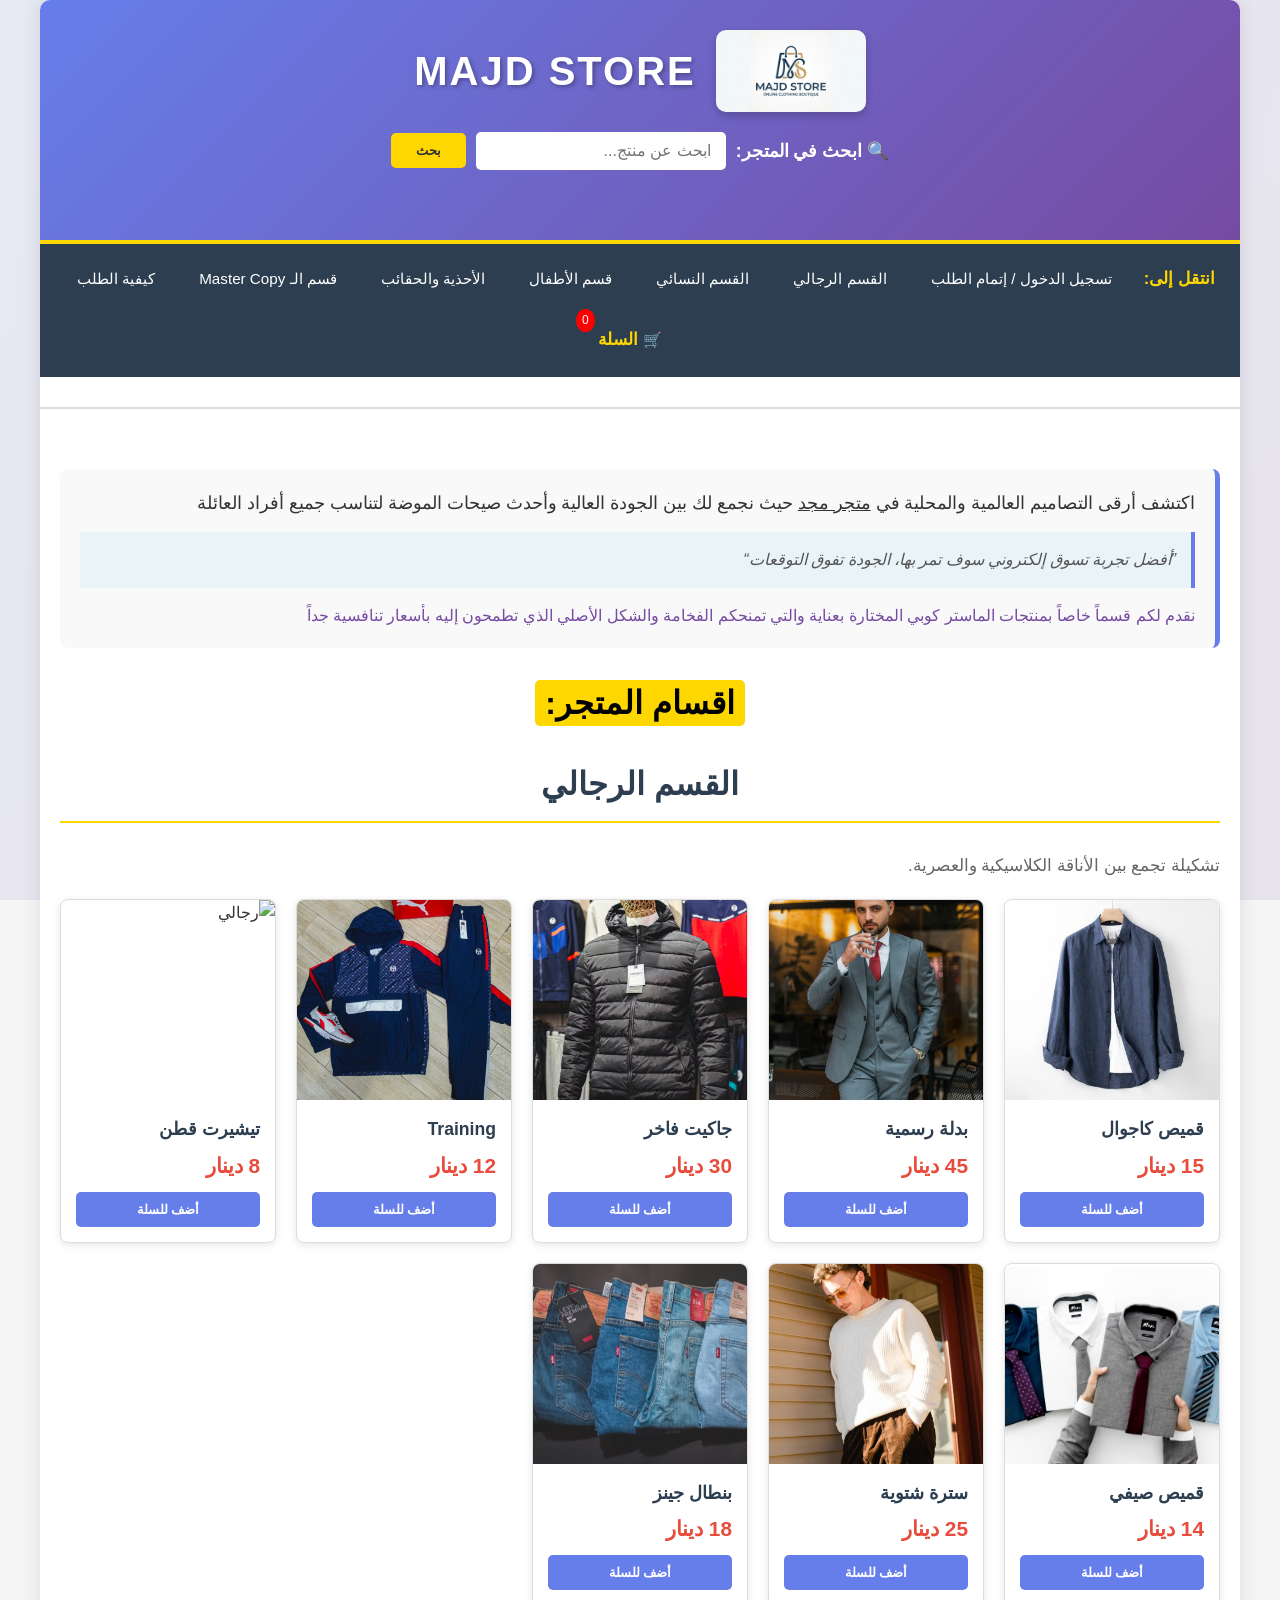
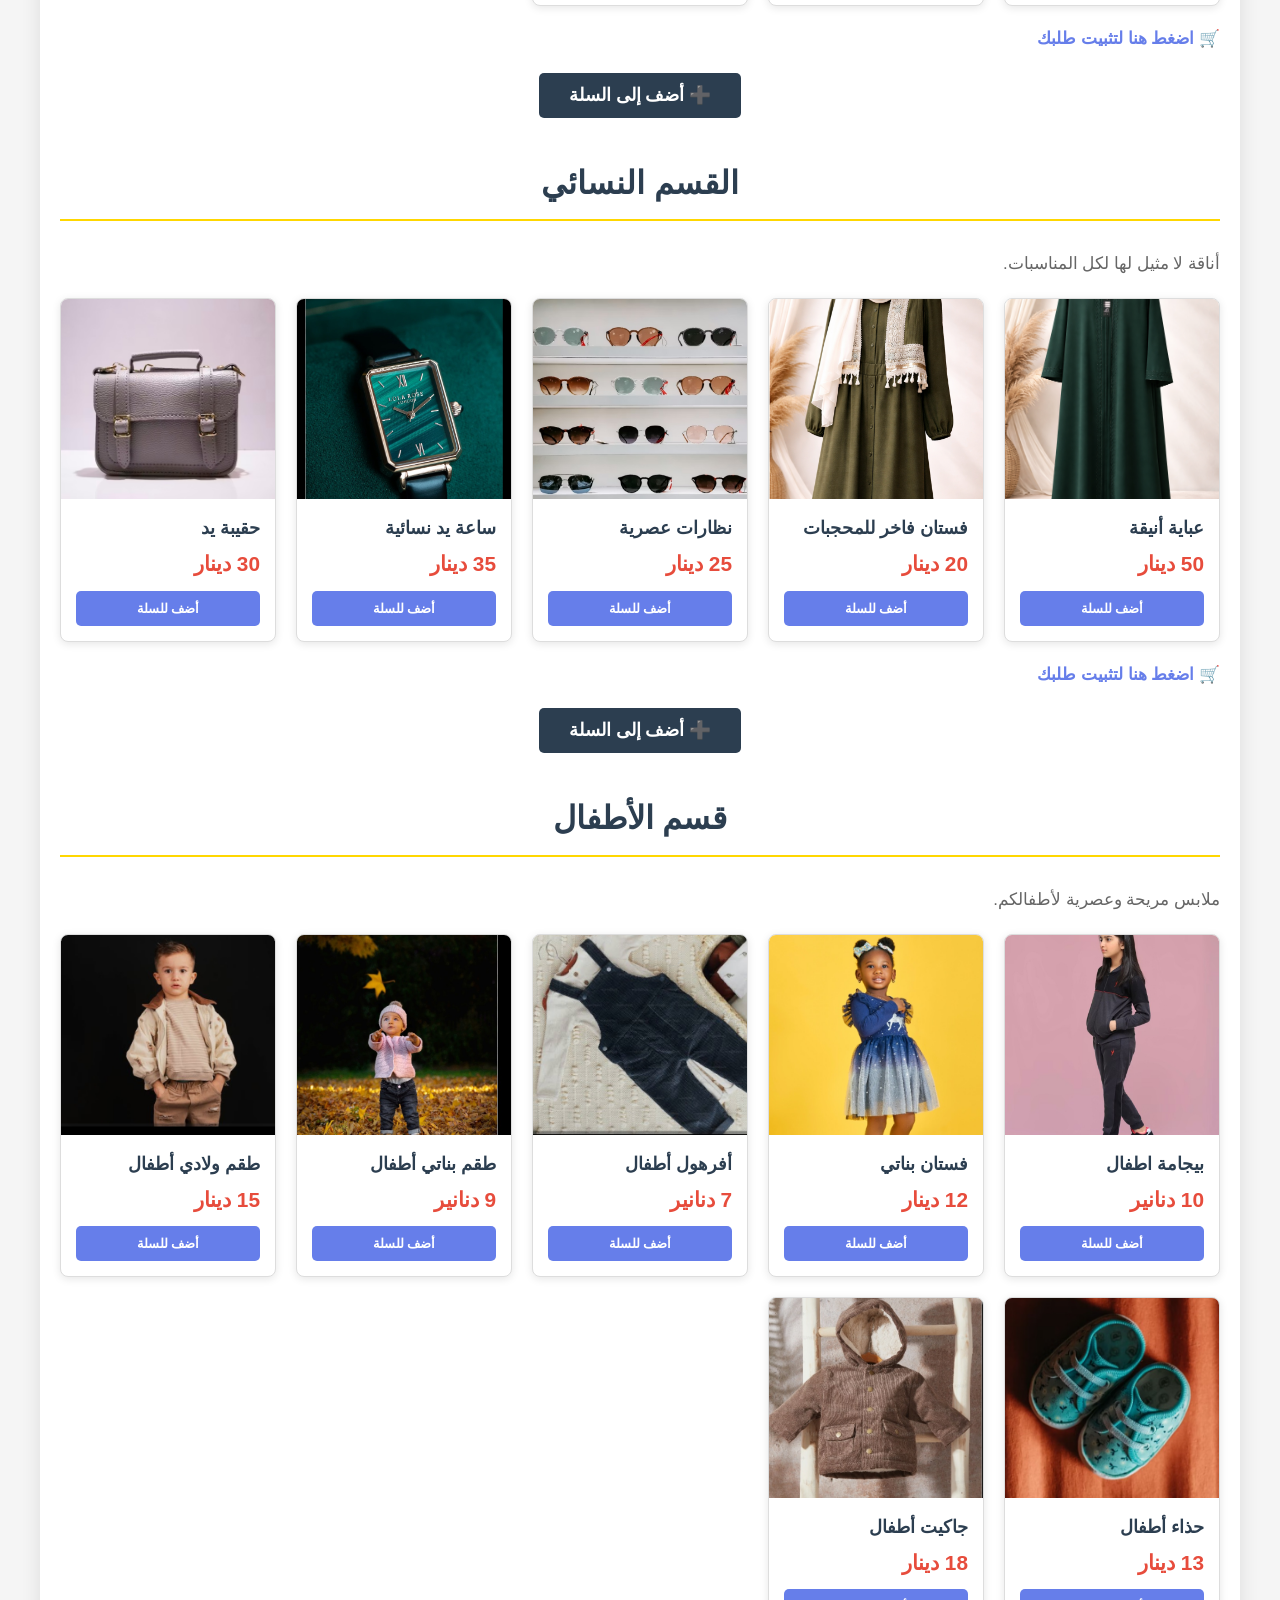
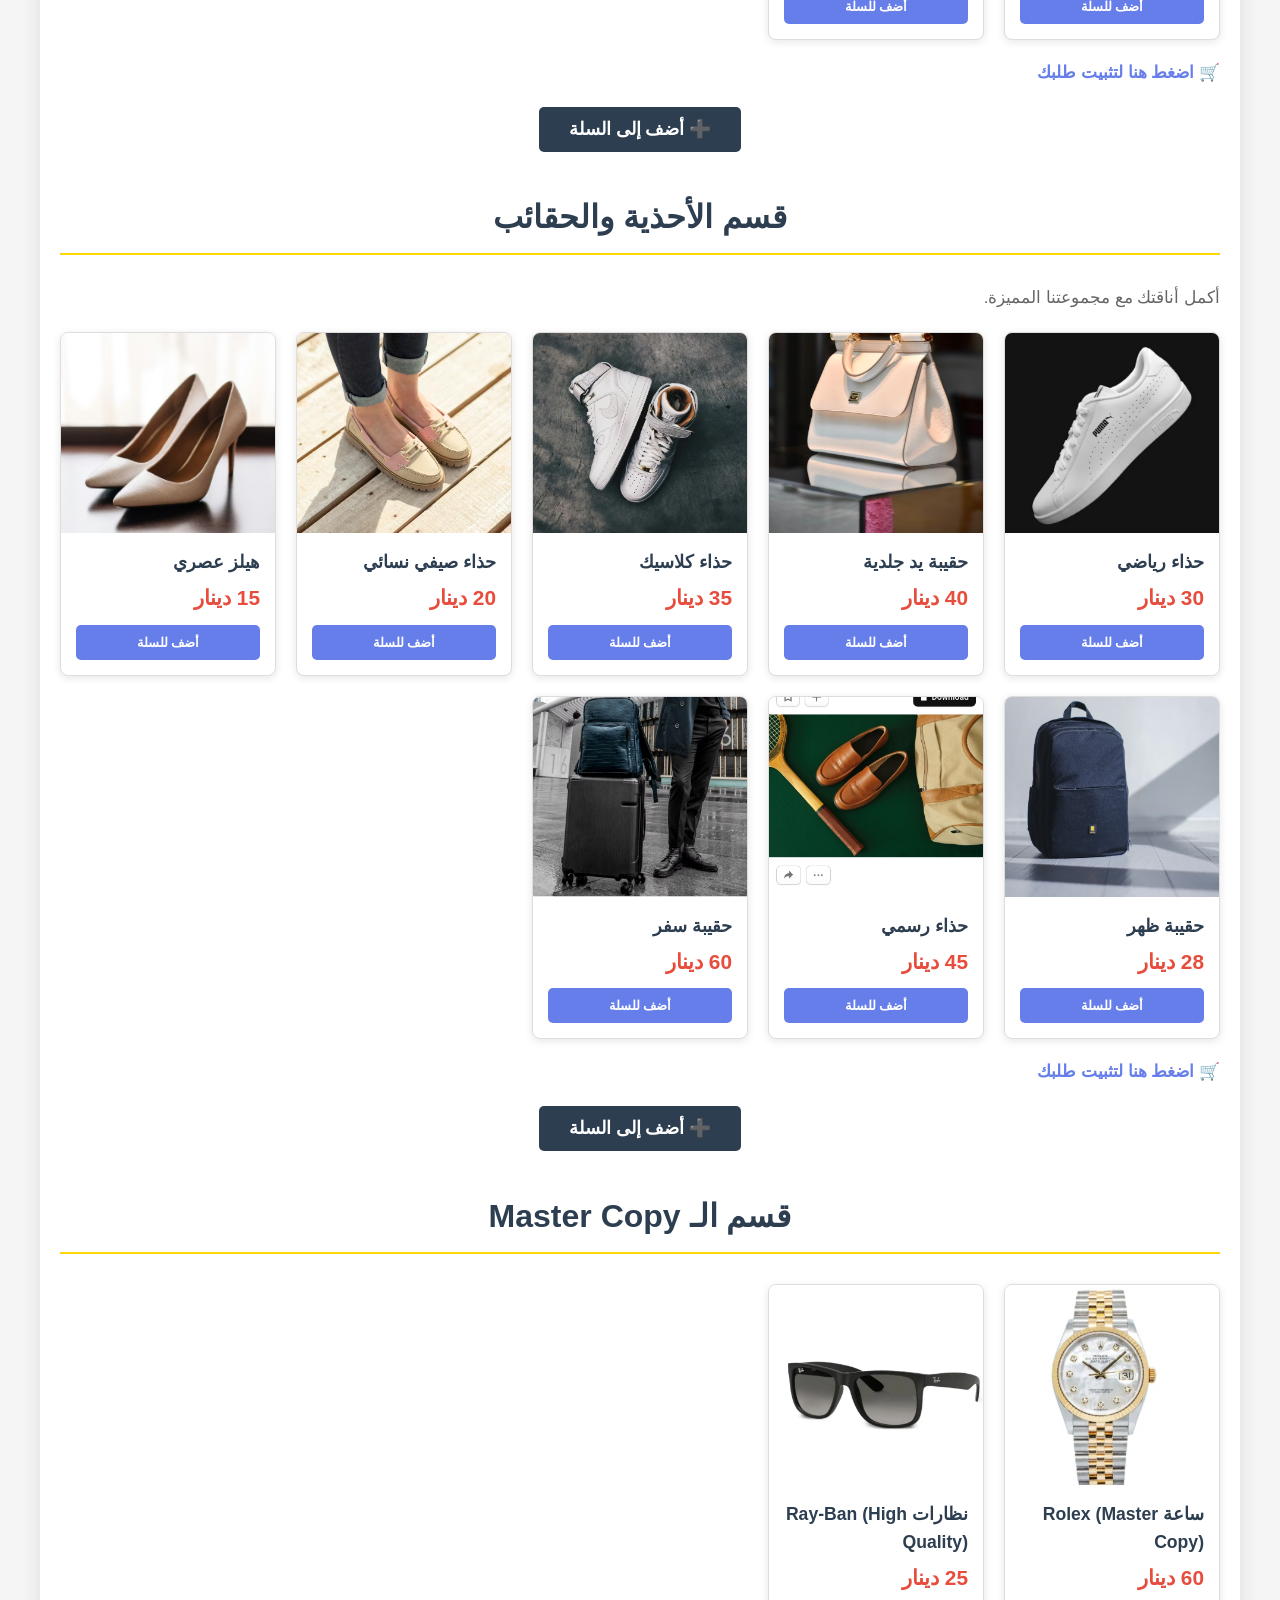
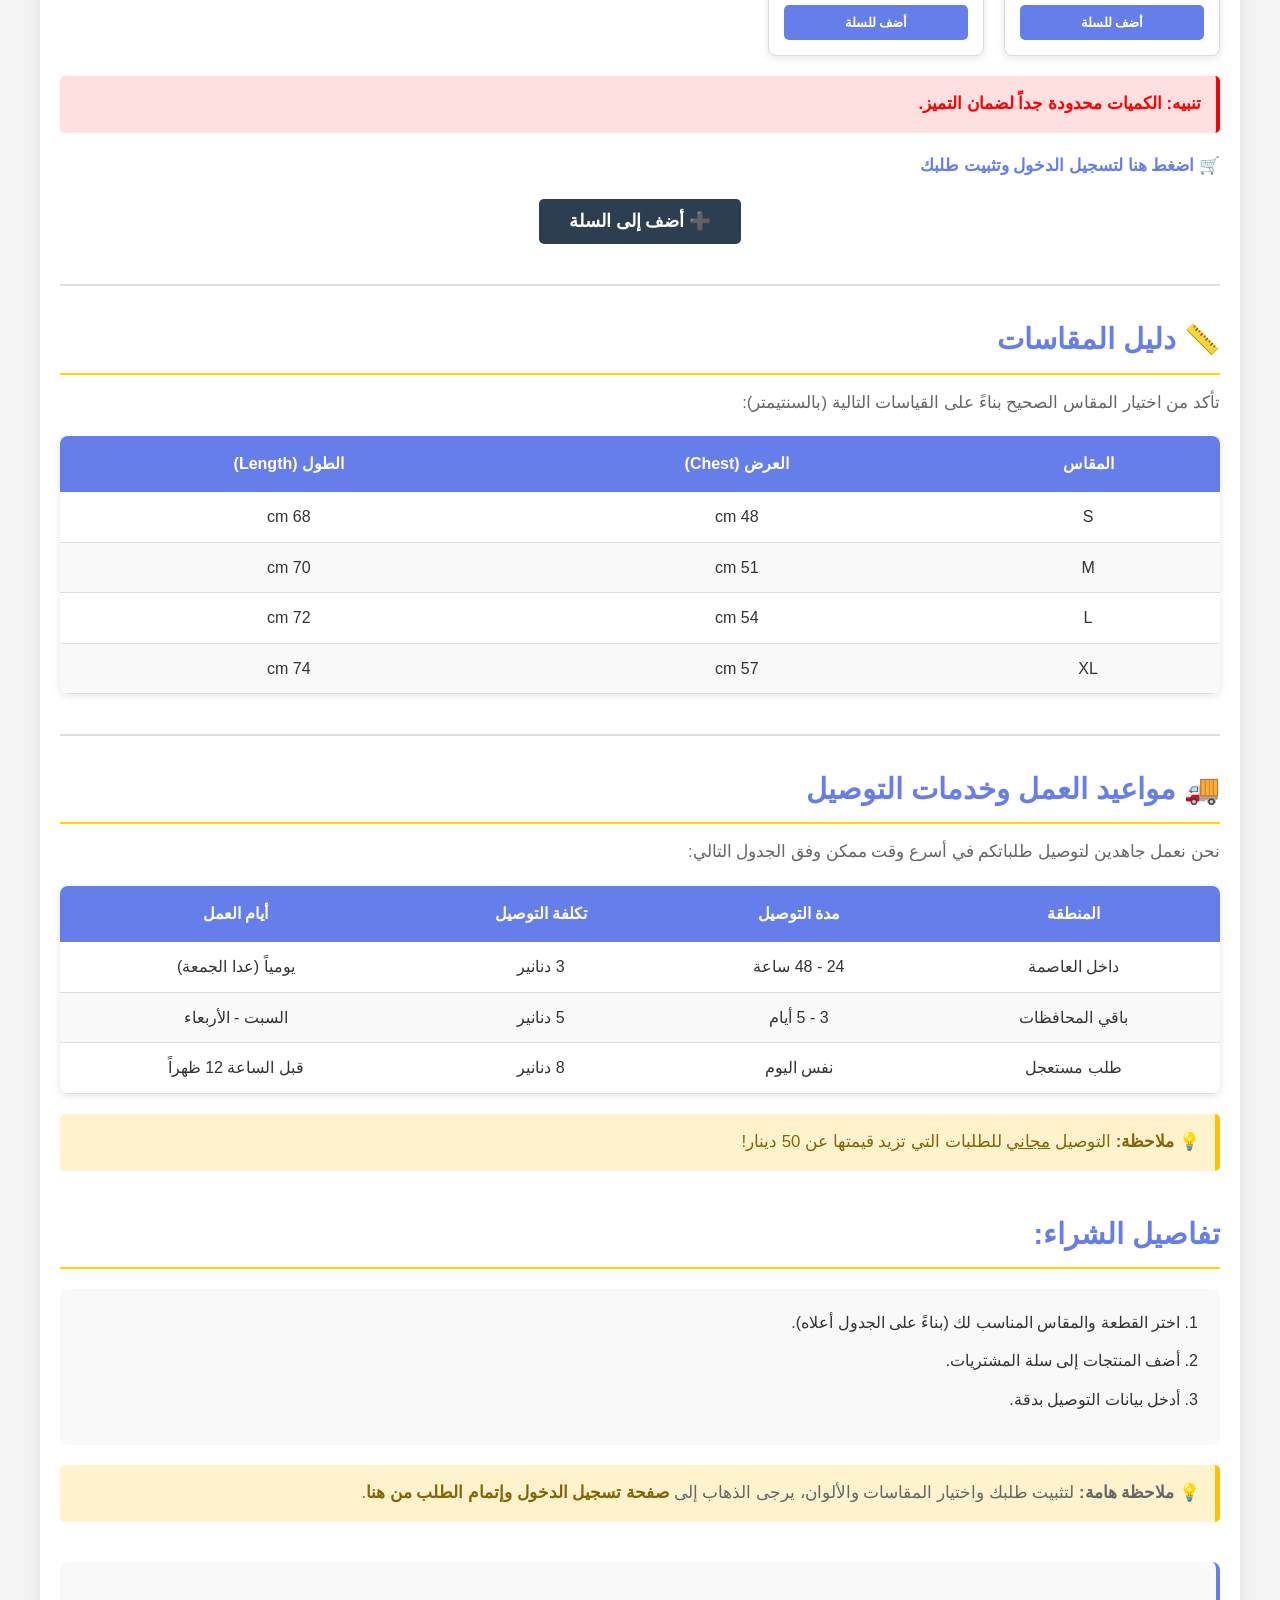
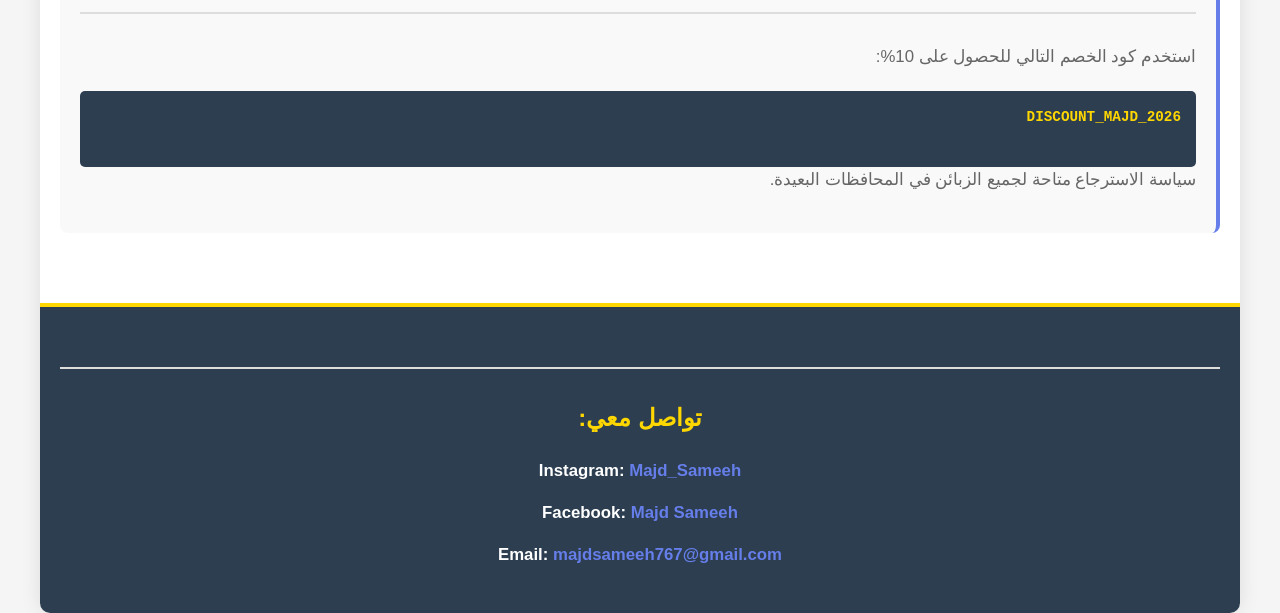
==== index.html project.html @ b17e3765 "Add files via upload" ====
<!DOCTYPE html>
<html lang="ar" dir="rtl">
<head>
  <meta charset="UTF-8"/>
  <meta name="copyright" content="جميع الحقوق محفوظة لدى Majd Store"/>
  <meta name="author" content="Majd Sameeh"/>
  <meta name="revised" content="Thursday,April,14th,2026"/>
  <meta name="viewport" content="width=device-width,initial-scale=1"/>
  <title> Majd Store</title>
  <meta name="description" content="اكتشف أحدث صيحات الموضة في متجر مجد. تشكيلة واسعة من الملابس الرجالية والنسائية، ملابس الأطفال، والأحذية بجميع المقاسات، مع قسم خاص لمنتجات الماستر كوبي بجودة عالية وأسعار منافسة"/>
  <link rel="stylesheet" href="style.css">
</head>
<body>
  <div class="store-background"></div>
  <div class="main-wrapper">
    
    <header>
      <div class="header-content">
        <img src="1775749904241.png" alt="Majd Store Logo">
        <h1>MAJD STORE</h1>
      </div>
      
      <section id="search-section">
        <h3>🔍 ابحث في المتجر:</h3>
        <input type="search" name="q" placeholder="ابحث عن منتج...">
        <button type="button">بحث</button>
      </section>
    </header>
  
    <nav>
      <b>انتقل إلى: </b>
      <a href="login.html">تسجيل الدخول / إتمام الطلب</a>
      <a href="#mens-wear">القسم الرجالي</a>
      <a href="#womens-wear">القسم النسائي</a>
      <a href="#kids-wear">قسم الأطفال</a>
      <a href="#shoes-bags">الأحذية والحقائب</a>
      <a href="#master-copy-section">قسم الـ Master Copy</a>
      <a href="#how-to-order">كيفية الطلب</a>
      <a href="checkout.html" id="cart-link">
        <span>🛒</span>
        <b>السلة</b>
        <span>0</span>
      </a>
    </nav>
    <hr>
  
    <main>
      <div class="intro-sections">
        <p class="about-store"> اكتشف أرقى التصاميم العالمية والمحلية في <u> متجر مجد</u> حيث نجمع لك بين الجودة العالية وأحدث صيحات الموضة لتناسب جميع أفراد العائلة  </p>
        <blockquote>
          <q>أفضل تجربة تسوق إلكتروني سوف تمر بها، الجودة تفوق التوقعات</q>
        </blockquote>
        <p class="master-copy-intro"> نقدم لكم قسماً خاصاً بمنتجات الماستر كوبي المختارة بعناية والتي تمنحكم الفخامة والشكل الأصلي الذي تطمحون إليه بأسعار تنافسية جداً  </p>
        <p hidden>هذه الصفحة تجريبية</p>
      </div>
      
      <div class="store-sections">
        <h2><mark>اقسام المتجر:</mark> </h2>
  
        <section id="mens-wear">
          <h2>القسم الرجالي</h2>
          <p>تشكيلة تجمع بين الأناقة الكلاسيكية والعصرية.</p>
          
          <div class="product-grid">
            <div class="product-card">
              <img src="قميص كاجوال.jpg" alt="قميص فاخر">
              <h3>قميص كاجوال</h3>  
              <p class="price">15 دينار</p>
              <button> أضف للسلة</button>
            </div>
            <div class="product-card">
              <img src="بدلة رسمية.jpg?q=80&w=300" alt="منتج رجالي">
              <h3>بدلة رسمية</h3>
              <p class="price">45 دينار</p>
              <button>أضف للسلة</button>
            </div>
            <div class="product-card"><img src="جاكيت فاخر.jpg?q=80&w=300" alt="رجالي"><h3>جاكيت فاخر</h3><p class="price">30 دينار</p><button>أضف للسلة</button></div>
            <div class="product-card"><img src="Training.jpg?q=80&w=300" alt="رجالي"><h3>Training</h3><p class="price">12 دينار</p><button>أضف للسلة</button></div>
            <div class="product-card"><img src="https://images.unsplash.com/photo-1618354691229-88d47f285158?q=80&w=300" alt="رجالي"><h3>تيشيرت قطن</h3><p class="price">8 دينار</p><button>أضف للسلة</button></div>
            <div class="product-card"><img src="pexels-قميص ٢٠٢٦٠٤٢٢-٠١٤٠٠٣.jpg?q=80&w=300" alt="رجالي"><h3>قميص صيفي</h3><p class="price">14 دينار</p><button>أضف للسلة</button></div>
            <div class="product-card"><img src="سترة شتوية.jpg?q=80&w=300" alt="رجالي"><h3>سترة شتوية</h3><p class="price">25 دينار</p><button>أضف للسلة</button></div>
            <div class="product-card"><img src="بنطال جينز.jpg?q=80&w=300" alt="رجالي"><h3>بنطال جينز</h3><p class="price">18 دينار</p><button>أضف للسلة</button></div>
          </div>
          <p><a href="checkout.html">🛒 اضغط هنا لتثبيت طلبك</a></p>
          <button type="button" onclick="alert('تمت الإضافة للسلة!')" class="add-to-cart-btn">➕ أضف إلى السلة</button>
        </section>

        <section id="womens-wear">
          <h2>القسم النسائي</h2>
          <p>أناقة لا مثيل لها لكل المناسبات.</p>
          <div class="products-grid">
            <div class="product-card">
              <img src="عباية بتصميم راقي .png?q=80&w=300" alt="عباية أنيقة">
              <h3>عباية أنيقة </h3>
              <p class="price">50 دينار</p>
              <button>أضف للسلة</button>
            </div>
            <div class="product-card">
              <img src="فستان فاخر.png?q=80&w=300" alt="فستان فاخر">
              <h3> فستان فاخر للمحجبات </h3>
              <p class="price">20 دينار</p>
              <button>أضف للسلة</button>
            </div>
            <div class="product-card"><img src="نظارات عصرية .jpg?q=80&w=300" alt="نسائي"><h3>نظارات عصرية</h3><p class="price">25 دينار</p><button>أضف للسلة</button></div>
            <!-- <div class="product-card"><img src="https://images.unsplash.com/photo-1515886657613-9f3515b0c78f?q=80&w=300" alt="نسائي"><h3>جاكيت جلد</h3><p class="price">40 دينار</p><button>أضف للسلة</button></div>-->
            <!--<div class="product-card"><img src="https://images.unsplash.com/photo-1523381294911-8d3cead13f7c?q=80&w=300" alt="نسائي"><h3>جينز نسائي</h3><p class="price">18 دينار</p><button>أضف للسلة</button></div>-->
            <!--<div class="product-card"><img src="https://images.unsplash.com/photo-1534030347204-4c5828c40181?q=80&w=300" alt="نسائي"><h3>كارديجان</h3><p class="price">22 دينار</p><button>أضف للسلة</button></div>-->
            <div class="product-card"><img src="ساعة يد نسائية.jpg?q=80&w=300" alt="نسائي"><h3>ساعة يد نسائية</h3><p class="price">35 دينار</p><button>أضف للسلة</button></div>
            <div class="product-card"><img src="حقيبة يد.jpg?q=80&w=300" alt="نسائي"><h3>حقيبة يد</h3><p class="price">30 دينار</p><button>أضف للسلة</button></div>
          </div>
          <p><a href="checkout.html">🛒 اضغط هنا لتثبيت طلبك</a></p>
          <button type="button" onclick="alert('تمت الإضافة للسلة!')" class="add-to-cart-btn">➕ أضف إلى السلة</button>
        </section>

        <section id="kids-wear">
          <h2>قسم الأطفال</h2>
          <p>ملابس مريحة وعصرية لأطفالكم.</p>
          <div class="products-grid">
            <div class="product-card">
              <img src="Children training.jpg?q=80&w=300" alt="بيجامة أطفال">
              <h3>بيجامة اطفال</h3>
              <p class="price">10 دنانير</p>
              <button>أضف للسلة</button>
            </div>
            <div class="product-card">
              <img src="فستان اطفال.jpg?q=80&w=300" alt="فستان بناتي">
              <h3>فستان بناتي</h3>
              <p class="price">12 دينار</p>
              <button>أضف للسلة</button>
            </div>
            <div class="product-card"><img src="افرهول .jpg?q=80&w=300" alt="أطفال"><h3>أفرهول أطفال</h3><p class="price">7 دنانير</p><button>أضف للسلة</button></div>
            <div class="product-card"><img src="طقم بناتي بيبي.jpg?q=80&w=300" alt="أطفال"><h3>طقم بناتي أطفال</h3><p class="price">9 دنانير</p><button>أضف للسلة</button></div>
            <div class="product-card"><img src="طقم فاخر للاطفال.jpg?q=80&w=300" alt="أطفال"><h3>طقم ولادي أطفال</h3><p class="price">15 دينار</p><button>أضف للسلة</button></div>
            <div class="product-card"><img src="حذاءاطفال.jpg?q=80&w=300" alt="أطفال"><h3>حذاء أطفال</h3><p class="price">13 دينار</p><button>أضف للسلة</button></div>
            <!--<div class="product-card"><img src="https://images.unsplash.com/photo-1597157640001-f518e612a20e?q=80&w=300" alt="أطفال"><h3>بيجامة أطفال</h3><p class="price">11 دينار</p><button>أضف للسلة</button></div>-->
            <div class="product-card"><img src="جاكيت اطفال.jpg?q=80&w=300" alt="أطفال"><h3>جاكيت أطفال</h3><p class="price">18 دينار</p><button>أضف للسلة</button></div>
          </div>
          <p><a href="checkout.html">🛒 اضغط هنا لتثبيت طلبك</a></p>
          <button type="button" onclick="alert('تمت الإضافة للسلة!')" class="add-to-cart-btn">➕ أضف إلى السلة</button>
        </section>

        <section id="shoes-bags">
          <h2>قسم الأحذية والحقائب</h2>
          <p>أكمل أناقتك مع مجموعتنا المميزة.</p>
          <div class="products-grid">
            <div class="product-card">
              <img src="حذاء رياضي.jpg?q=80&w=300" alt="حذاء رياضي">
              <h3>حذاء رياضي</h3>
              <p class="price">30 دينار</p>
              <button>أضف للسلة</button>
            </div>
            <div class="product-card">
              <img src="حقيبة يد جلدية.jpg?q=80&w=300" alt="حقيبة يد">
              <h3>حقيبة يد جلدية</h3>
              <p class="price">40 دينار</p>
              <button>أضف للسلة</button>
            </div>
            <div class="product-card"><img src="حذاء كلاسيك.jpg?q=80&w=300" alt="أحذية"><h3>حذاء كلاسيك</h3><p class="price">35 دينار</p><button>أضف للسلة</button></div>
            <div class="product-card"><img src="حذاء صيفي نسائي.jpg?q=80&w=300" alt="أحذية"><h3>حذاء صيفي نسائي</h3><p class="price">20 دينار</p><button>أضف للسلة</button></div>
            <div class="product-card"><img src="هيلز.jpg?q=80&w=300" alt="أحذية"><h3>هيلز عصري</h3><p class="price">15 دينار</p><button>أضف للسلة</button></div>
            <div class="product-card"><img src="حقيبة ظهر.jpg?q=80&w=300" alt="حقائب"><h3>حقيبة ظهر</h3><p class="price">28 دينار</p><button>أضف للسلة</button></div>
            <div class="product-card"><img src="حذاءرسمي.jpg?q=80&w=300" alt="أحذية"><h3>حذاء رسمي</h3><p class="price">45 دينار</p><button>أضف للسلة</button></div>
            <div class="product-card"><img src="حقيبة سفر.jpg?q=80&w=300" alt="حقائب"><h3>حقيبة سفر</h3><p class="price">60 دينار</p><button>أضف للسلة</button></div>
          </div>
          <p><a href="checkout.html">🛒 اضغط هنا لتثبيت طلبك</a></p>
          <button type="button" onclick="alert('تمت الإضافة للسلة!')" class="add-to-cart-btn">➕ أضف إلى السلة</button>
        </section>

        <section id="master-copy-section">
          <h2>قسم الـ Master Copy</h2>
          <div class="products-grid">
            <div class="product-card">
              <img src=" Rolex watch.jpg" alt="ساعة ماستر كوبي">
              <h3>ساعة Rolex (Master Copy)</h3>
              <p class="price">60 دينار</p>
              <button>أضف للسلة</button>
            </div>
            <div class="product-card">
              <img src="Ray ban glasses.jpg" alt="نظارات ماستر كوبي">
              <h3>نظارات Ray-Ban (High Quality)</h3>
              <p class="price">25 دينار</p>
              <button>أضف للسلة</button>
            </div>
          </div>
          
          <p class="warning-message"><strong>تنبيه:</strong> الكميات محدودة جداً لضمان التميز.</p>
          <p><a href="checkout.html">🛒 اضغط هنا لتسجيل الدخول وتثبيت طلبك</a></p>
          <button type="button" onclick="alert('تمت الإضافة للسلة!')" class="add-to-cart-btn">➕ أضف إلى السلة</button>
        </section>
      </div>
      
      <section id="size-guide">
        <hr>
        <h2>📏 دليل المقاسات</h2>
        <p>تأكد من اختيار المقاس الصحيح بناءً على القياسات التالية (بالسنتيمتر):</p>
        
        <table class="size-table">
          <thead>
            <tr>
              <th>المقاس</th>
              <th>العرض (Chest)</th>
              <th>الطول (Length)</th>
            </tr>
          </thead>
          <tbody>
            <tr>
              <td>S</td>
              <td>48 cm</td>
              <td>68 cm</td>
            </tr>
            <tr>
              <td>M</td>
              <td>51 cm</td>
              <td>70 cm</td>
            </tr>
            <tr>
              <td>L</td>
              <td>54 cm</td>
              <td>72 cm</td>
            </tr>
            <tr>
              <td>XL</td>
              <td>57 cm</td>
              <td>74 cm</td>
            </tr>
          </tbody>
        </table>
      </section>
      
      <section id="shipping-info">
        <hr>
        <h2>🚚 مواعيد العمل وخدمات التوصيل</h2>
        <p>نحن نعمل جاهدين لتوصيل طلباتكم في أسرع وقت ممكن وفق الجدول التالي:</p>
        
        <table class="shipping-table">
          <thead>
            <tr>
              <th>المنطقة</th>
              <th>مدة التوصيل</th>
              <th>تكلفة التوصيل</th>
              <th>أيام العمل</th>
            </tr>
          </thead>
          <tbody>
            <tr>
              <td>داخل العاصمة</td>
              <td>24 - 48 ساعة</td>
              <td>3 دنانير</td>
              <td>يومياً (عدا الجمعة)</td>
            </tr>
            <tr>
              <td>باقي المحافظات</td>
              <td>3 - 5 أيام</td>
              <td>5 دنانير</td>
              <td>السبت - الأربعاء</td>
            </tr>
            <tr>
              <td>طلب مستعجل</td>
              <td>نفس اليوم</td>
              <td>8 دنانير</td>
              <td>قبل الساعة 12 ظهراً</td>
            </tr>
          </tbody>
        </table>
        
        <p class="note-free-shipping">💡 <b>ملاحظة:</b> التوصيل <u>مجاني</u> للطلبات التي تزيد قيمتها عن 50 دينار!</p>
      </section>
      
      <section id="how-to-order">
        <h2>تفاصيل الشراء:</h2>
        <ol class="order-steps">
          <li>اختر القطعة والمقاس المناسب لك (بناءً على الجدول أعلاه).</li>
          <li>أضف المنتجات إلى سلة المشتريات.</li>
          <li>أدخل بيانات التوصيل بدقة.</li>
        </ol>
        <p class="important-note">
          <strong>💡 ملاحظة هامة:</strong> 
          لتثبيت طلبك واختيار المقاسات والألوان، يرجى الذهاب إلى 
          <a href="checkout.html">صفحة تسجيل الدخول وإتمام الطلب من هنا</a>.
        </p>
      </section>
          
      <section id="extra-info">
        <hr>
        <p>استخدم كود الخصم التالي للحصول على 10%:</p>
        <pre>
<code>DISCOUNT_MAJD_2026</code>
        </pre>
        <p>سياسة الاسترجاع متاحة لجميع <wbr>الزبائن في المحافظات البعيدة.</p>
      </section>
    </main>
  
    <footer>
      <hr>
      <h3>تواصل معي:</h3>
      
      <p>
        <b>Instagram:</b> 
        <a href="https://www.instagram.com/اسم_حسابك/" target="_blank">Majd_Sameeh</a>
      </p>
      <p>
        <b>Facebook:</b> 
        <a href="https://www.facebook.com/اسم_حسابك/" target="_blank">Majd Sameeh</a>
      </p>
      <p>
        <b>Email:</b> 
        <a href="mailto:majdsameeh767@gmail.com">majdsameeh767@gmail.com</a>
      </p>
    </footer>
  </div>
</body>
</html>
---- style.css ----
/* ============================================
   إعدادات عامة وأساسية
   ============================================ */
* {
    margin: 0;
    padding: 0;
    box-sizing: border-box;
}

html {
    scroll-behavior: smooth;
}

body {
    font-family: 'Segoe UI', Tahoma, Geneva, Verdana, sans-serif;
    background-color: #f5f5f5;
    color: #333;
    line-height: 1.6;
}

/* ============================================
   الخلفية والحاوية الرئيسية
   ============================================ */

.store-background {
    position: fixed;
    top: 0;
    left: 0;
    width: 100%;
    height: 100%;
    background: linear-gradient(135deg, #667eea 0%, #764ba2 100%);
    z-index: -1;
    opacity: 0.1;
}

.main-wrapper {
    max-width: 1200px;
    margin: 0 auto;
    background-color: white;
    box-shadow: 0 0 20px rgba(0, 0, 0, 0.1);
    border-radius: 10px;
    overflow: hidden;
}

/* ============================================
   الهيدر (رأس الصفحة)
   ============================================ */

header {
    background: linear-gradient(135deg, #667eea 0%, #764ba2 100%);
    color: white;
    padding: 30px 20px;
    text-align: center;
    border-bottom: 4px solid #ffd700;
}

.header-content {
    display: flex;
    align-items: center;
    justify-content: center;
    gap: 20px;
    flex-wrap: wrap;
}

.header-content img {
    max-width: 150px;
    height: auto;
    border-radius: 10px;
    box-shadow: 0 4px 8px rgba(0, 0, 0, 0.2);
}

header h1 {
    font-size: 2.5em;
    font-weight: bold;
    text-shadow: 2px 2px 4px rgba(0, 0, 0, 0.3);
    letter-spacing: 2px;
}

#search-section {
    margin-top: 20px;
    display: flex;
    align-items: center;
    justify-content: center;
    gap: 10px;
    flex-wrap: wrap;
}

#search-section h3 {
    font-size: 1.1em;
    margin-bottom: 0;
}

#search-section input {
    padding: 10px 15px;
    border: none;
    border-radius: 5px;
    width: 250px;
    font-size: 1em;
}

#search-section button {
    padding: 10px 25px;
    background-color: #ffd700;
    color: #333;
    border: none;
    border-radius: 5px;
    font-weight: bold;
    cursor: pointer;
    transition: background-color 0.3s;
}

#search-section button:hover {
    background-color: #ffed4e;
}

/* ============================================
   شريط التنقل (Navigation)
   ============================================ */

nav {
    background-color: #2c3e50;
    padding: 15px 20px;
    display: flex;
    align-items: center;
    justify-content: center;
    gap: 20px;
    flex-wrap: wrap;
    font-size: 0.95em;
}

nav b {
    color: #ffd700;
    font-size: 1.1em;
}

nav a {
    color: white;
    text-decoration: none;
    padding: 8px 12px;
    border-radius: 5px;
    transition: all 0.3s;
}

nav a:hover {
    background-color: #667eea;
    color: #ffd700;
    transform: translateY(-2px);
}

#cart-link {
    position: relative;
    margin-right: 20px;
    display: flex;
    align-items: center;
    gap: 5px;
}

#cart-link span:last-child {
    background: red;
    color: white;
    border-radius: 50%;
    padding: 2px 6px;
    font-size: 12px;
    position: absolute;
    top: -10px;
    left: -10px;
}

/* ============================================
   المحتوى الرئيسي
   ============================================ */

main {
    padding: 30px 20px;
}

.intro-sections {
    background-color: #f9f9f9;
    padding: 20px;
    border-radius: 8px;
    margin-bottom: 30px;
    border-right: 5px solid #667eea;
}

.about-store {
    font-size: 1.1em;
    font-weight: 500;
    color: #333;
    margin-bottom: 15px;
}

blockquote {
    background-color: #e8f4f8;
    padding: 15px;
    border-right: 4px solid #667eea;
    margin: 15px 0;
    font-style: italic;
    color: #555;
}

.master-copy-intro {
    font-size: 1em;
    color: #764ba2;
    font-weight: 500;
    margin-top: 15px;
}

.store-sections {
    margin-top: 30px;
}

.store-sections h2 {
    text-align: center;
    font-size: 2em;
    margin-bottom: 30px;
    color: #2c3e50;
}

.store-sections h2 mark {
    background-color: #ffd700;
    padding: 5px 10px;
    border-radius: 5px;
}

/* ============================================
   الأقسام (Sections)
   ============================================ */

section {
    margin-bottom: 40px;
}

section h2 {
    color: #667eea;
    font-size: 1.8em;
    margin-bottom: 15px;
    border-bottom: 2px solid #ffd700;
    padding-bottom: 10px;
}

section > p {
    color: #666;
    margin-bottom: 20px;
    font-size: 1.05em;
}

/* ============================================
   شبكة المنتجات
   ============================================ */

.product-grid,
.products-grid {
    display: grid;
    grid-template-columns: repeat(auto-fill, minmax(200px, 1fr));
    gap: 20px;
    margin-bottom: 20px;
}

.product-card {
    background-color: white;
    border: 1px solid #ddd;
    border-radius: 8px;
    overflow: hidden;
    transition: all 0.3s;
    box-shadow: 0 2px 8px rgba(0, 0, 0, 0.1);
}

.product-card:hover {
    transform: translateY(-10px);
    box-shadow: 0 8px 16px rgba(0, 0, 0, 0.2);
    border-color: #667eea;
}

.product-card img {
    width: 100%;
    height: 200px;
    object-fit: cover;
    display: block;
}

.product-card h3 {
    padding: 15px 15px 5px 15px;
    font-size: 1.1em;
    color: #2c3e50;
}

.product-card .price {
    padding: 0 15px 10px 15px;
    font-size: 1.3em;
    font-weight: bold;
    color: #e74c3c;
}

.product-card button {
    width: calc(100% - 30px);
    margin: 0 15px 15px 15px;
    padding: 10px;
    background-color: #667eea;
    color: white;
    border: none;
    border-radius: 5px;
    cursor: pointer;
    font-weight: bold;
    transition: background-color 0.3s;
}

.product-card button:hover {
    background-color: #764ba2;
}

/* ============================================
   الروابط والأزرار
   ============================================ */

section > p > a {
    color: #667eea;
    text-decoration: none;
    font-weight: bold;
    transition: color 0.3s;
}

section > p > a:hover {
    color: #764ba2;
    text-decoration: underline;
}

.add-to-cart-btn {
    display: block;
    margin: 20px auto;
    padding: 12px 30px;
    background-color: #2c3e50;
    color: white;
    border: none;
    border-radius: 5px;
    font-size: 1.1em;
    font-weight: bold;
    cursor: pointer;
    transition: all 0.3s;
}

.add-to-cart-btn:hover {
    background-color: #667eea;
    transform: scale(1.05);
}

/* ============================================
   الجداول
   ============================================ */

.size-table,
.shipping-table {
    width: 100%;
    border-collapse: collapse;
    margin: 20px 0;
    background-color: white;
    border-radius: 8px;
    overflow: hidden;
    box-shadow: 0 2px 8px rgba(0, 0, 0, 0.1);
}

.size-table thead,
.shipping-table thead {
    background-color: #667eea;
    color: white;
}

.size-table th,
.shipping-table th {
    padding: 15px;
    text-align: center;
    font-weight: bold;
}

.size-table td,
.shipping-table td {
    padding: 12px 15px;
    text-align: center;
    border-bottom: 1px solid #ddd;
}

.size-table tbody tr:hover,
.shipping-table tbody tr:hover {
    background-color: #f0f0f0;
}

.size-table tbody tr:nth-child(even),
.shipping-table tbody tr:nth-child(even) {
    background-color: #f9f9f9;
}

/* ============================================
   الرسائل والتنبيهات
   ============================================ */

.warning-message {
    color: red;
    font-weight: bold;
    padding: 15px;
    background-color: #ffe0e0;
    border-right: 4px solid red;
    border-radius: 5px;
    margin: 20px 0;
}

.note-free-shipping {
    background-color: #fff3cd;
    padding: 15px;
    border-right: 5px solid #ffc107;
    border-radius: 5px;
    margin: 20px 0;
    color: #856404;
}

.important-note {
    background-color: #fff3cd;
    padding: 15px;
    border-right: 5px solid #ffc107;
    border-radius: 5px;
    margin: 20px 0;
}

.important-note a {
    color: #856404;
    font-weight: bold;
}

/* ============================================
   قائمة خطوات الطلب
   ============================================ */

.order-steps {
    background-color: #f9f9f9;
    padding: 20px 40px;
    border-radius: 8px;
    margin: 20px 0;
}

.order-steps li {
    margin-bottom: 10px;
    color: #333;
    line-height: 1.8;
}

/* ============================================
   قسم المعلومات الإضافية
   ============================================ */

#extra-info {
    background-color: #f9f9f9;
    padding: 20px;
    border-radius: 8px;
    border-right: 4px solid #667eea;
}

#extra-info pre {
    background-color: #2c3e50;
    color: #ffd700;
    padding: 15px;
    border-radius: 5px;
    overflow-x: auto;
    font-size: 1.1em;
    font-weight: bold;
}

/* ============================================
   الفوتر (تذييل الصفحة)
   ============================================ */

footer {
    background-color: #2c3e50;
    color: white;
    padding: 30px 20px;
    text-align: center;
    border-top: 4px solid #ffd700;
}

footer h3 {
    font-size: 1.5em;
    margin-bottom: 20px;
    color: #ffd700;
}

footer p {
    margin-bottom: 15px;
    font-size: 1.05em;
}

footer a {
    color: #667eea;
    text-decoration: none;
    font-weight: bold;
    transition: color 0.3s;
}

footer a:hover {
    color: #ffd700;
    text-decoration: underline;
}

/* ============================================
   الخطوط الفاصلة
   ============================================ */

hr {
    border: none;
    border-top: 2px solid #ddd;
    margin: 30px 0;
}

/* ============================================
   التجاوب مع الأجهزة المختلفة (Responsive)
   ============================================ */

@media (max-width: 768px) {
    .header-content {
        flex-direction: column;
    }

    header h1 {
        font-size: 2em;
    }

    .header-content img {
        max-width: 120px;
    }

    #search-section {
        flex-direction: column;
    }

    #search-section input {
        width: 100%;
    }

    nav {
        flex-direction: column;
        gap: 10px;
    }

    nav a {
        display: block;
        width: 100%;
        text-align: center;
    }

    .product-grid,
    .products-grid {
        grid-template-columns: repeat(auto-fill, minmax(150px, 1fr));
        gap: 15px;
    }

    .product-card img {
        height: 150px;
    }

    .size-table,
    .shipping-table {
        font-size: 0.9em;
    }

    .size-table th,
    .shipping-table th,
    .size-table td,
    .shipping-table td {
        padding: 10px;
    }

    main {
        padding: 15px 10px;
    }

    .store-sections h2 {
        font-size: 1.5em;
    }

    section h2 {
        font-size: 1.4em;
    }
}

@media (max-width: 480px) {
    header h1 {
        font-size: 1.5em;
    }

    .header-content img {
        max-width: 100px;
    }

    #search-section input {
        font-size: 0.9em;
    }

    .product-grid,
    .products-grid {
        grid-template-columns: repeat(auto-fill, minmax(120px, 1fr));
        gap: 10px;
    }

    .product-card img {
        height: 120px;
    }

    .product-card h3 {
        font-size: 0.95em;
    }

    .product-card .price {
        font-size: 1.1em;
    }

    .add-to-cart-btn {
        padding: 10px 20px;
        font-size: 1em;
    }

    footer {
        padding: 20px 10px;
    }

    footer h3 {
        font-size: 1.2em;
    }

    footer p {
        font-size: 0.95em;
    }
}
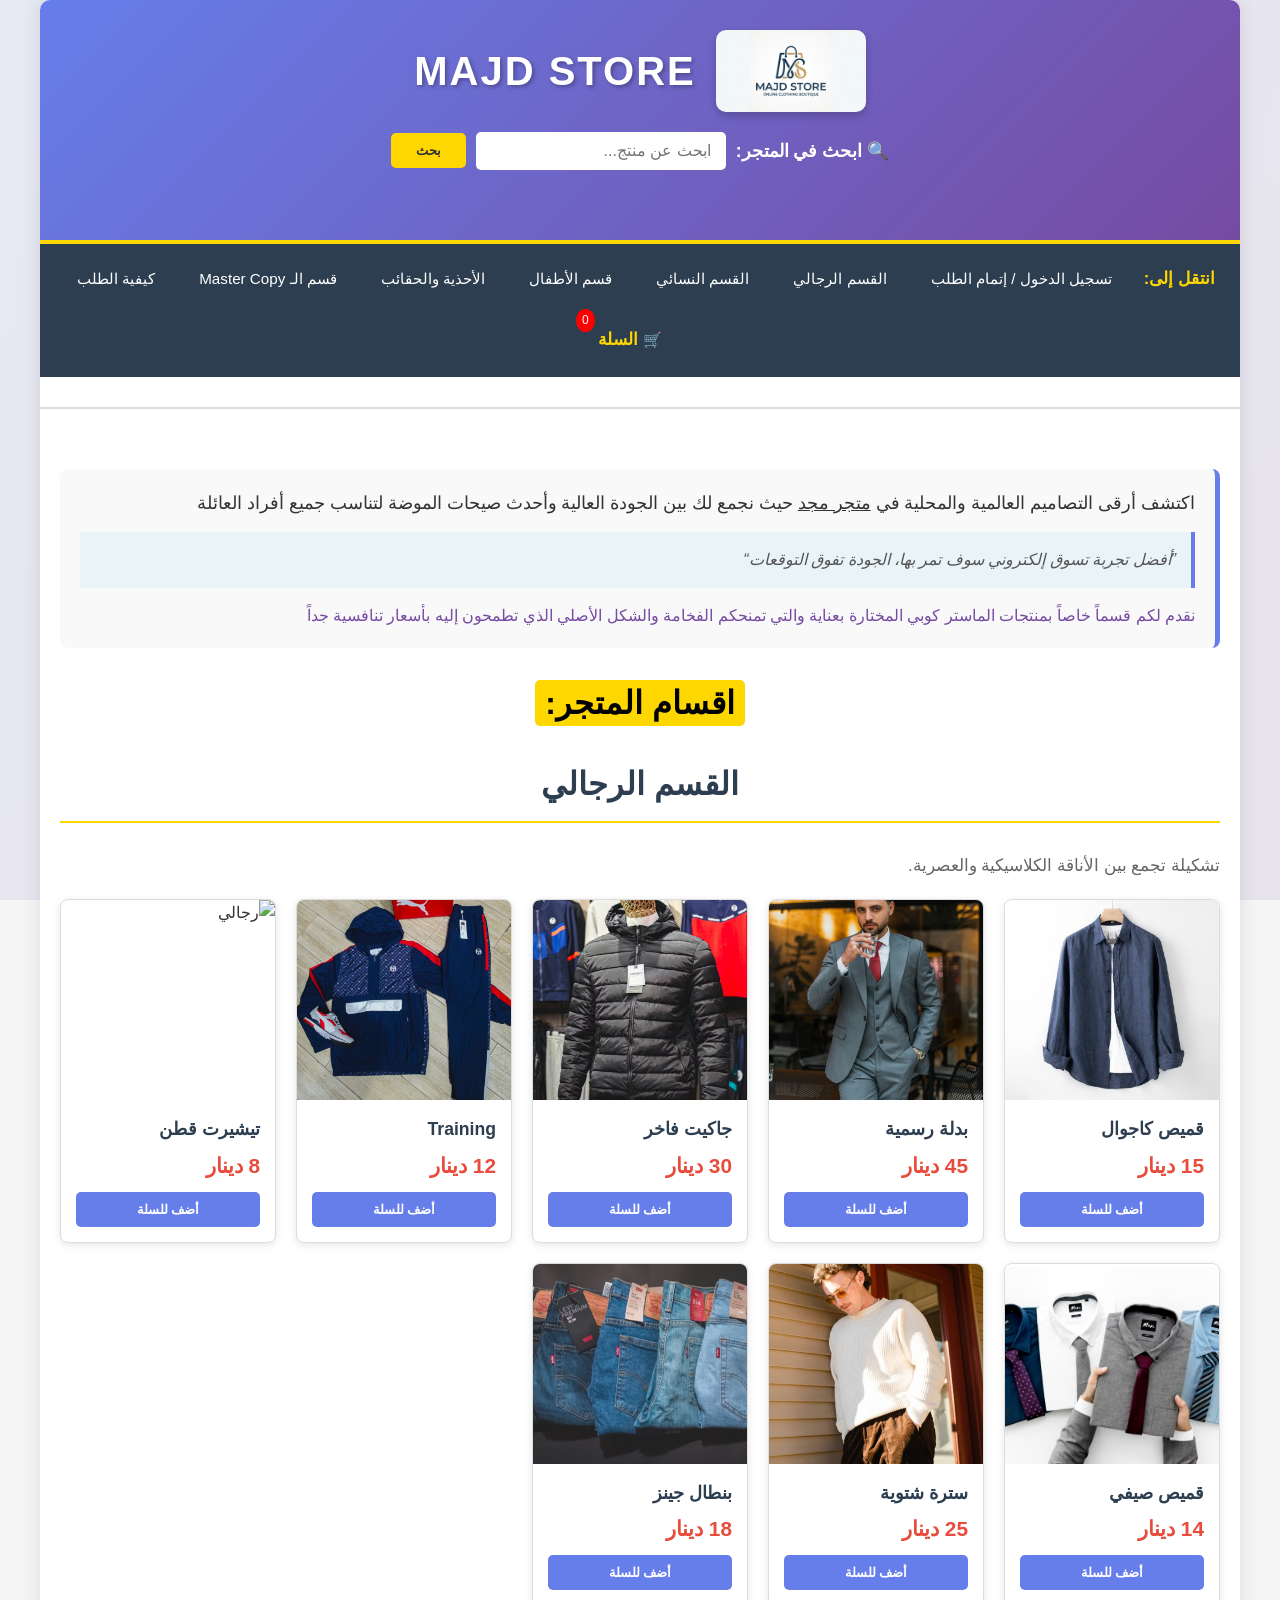
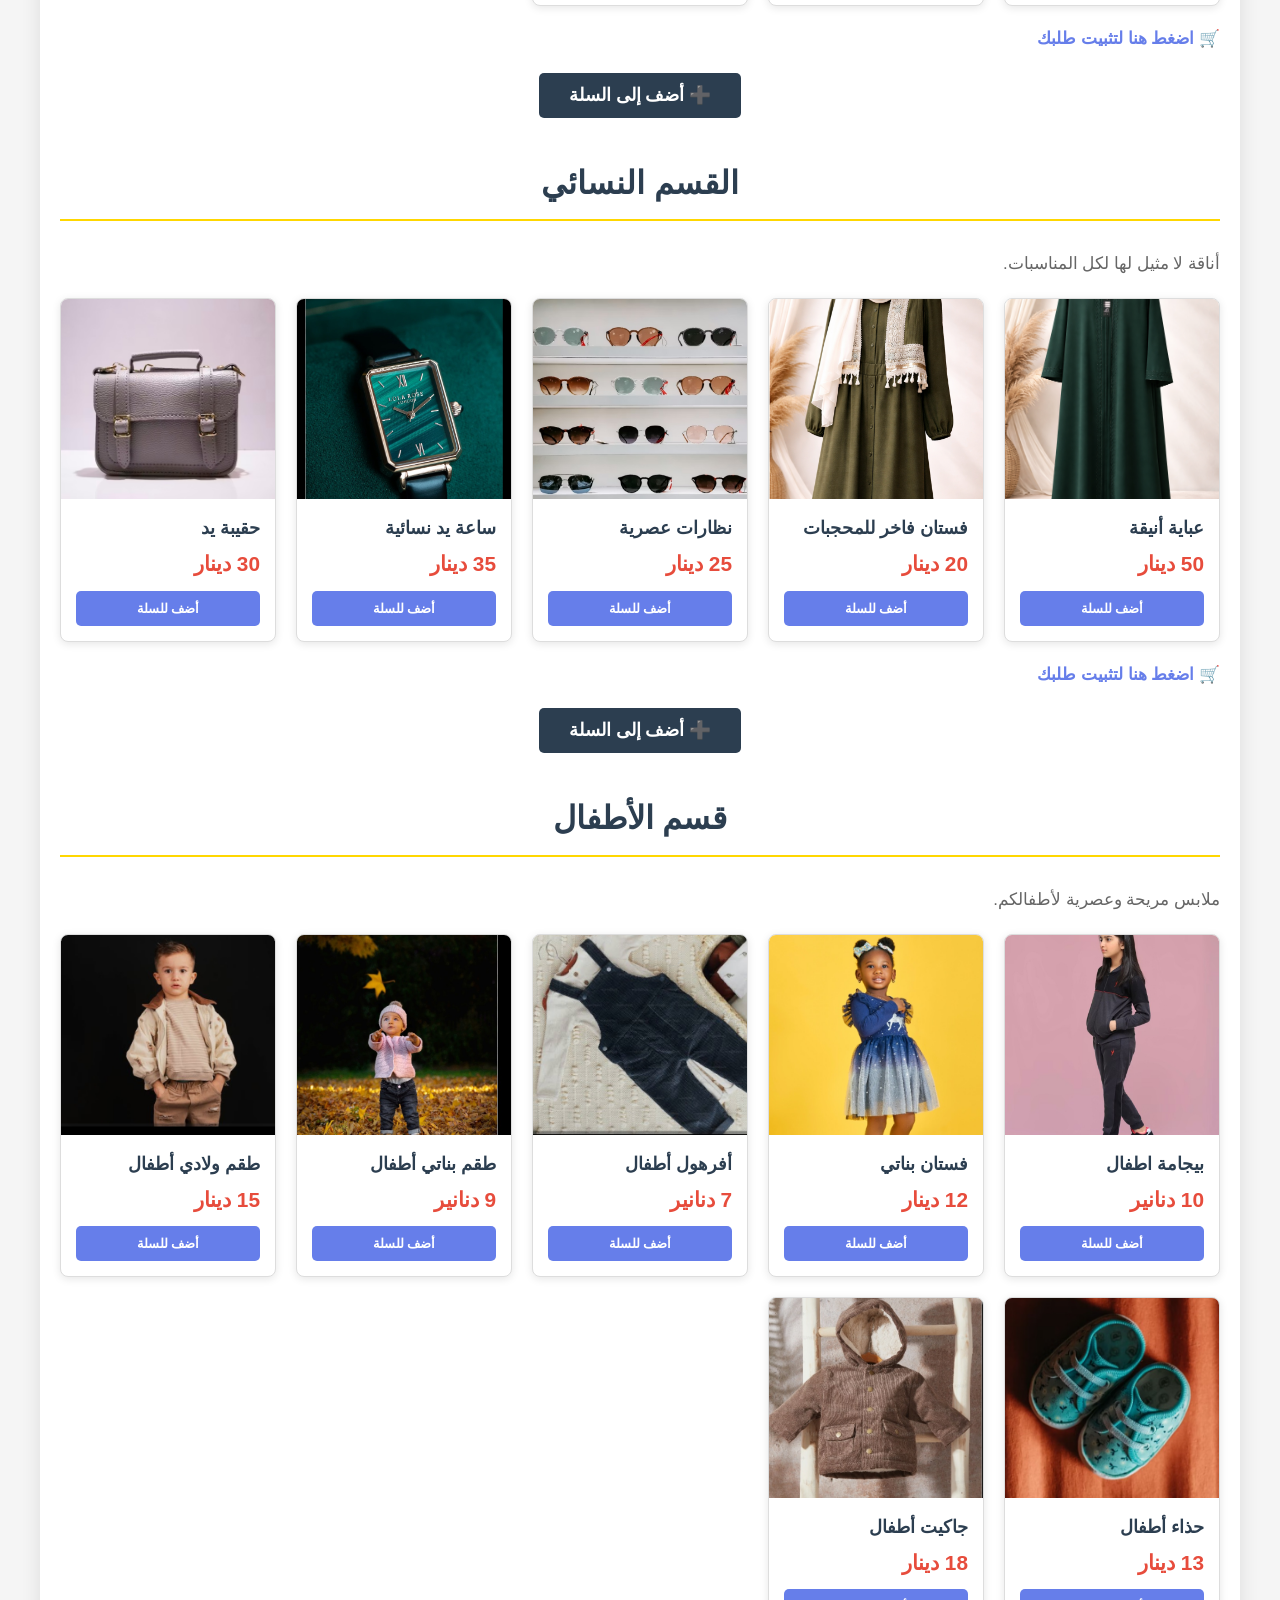
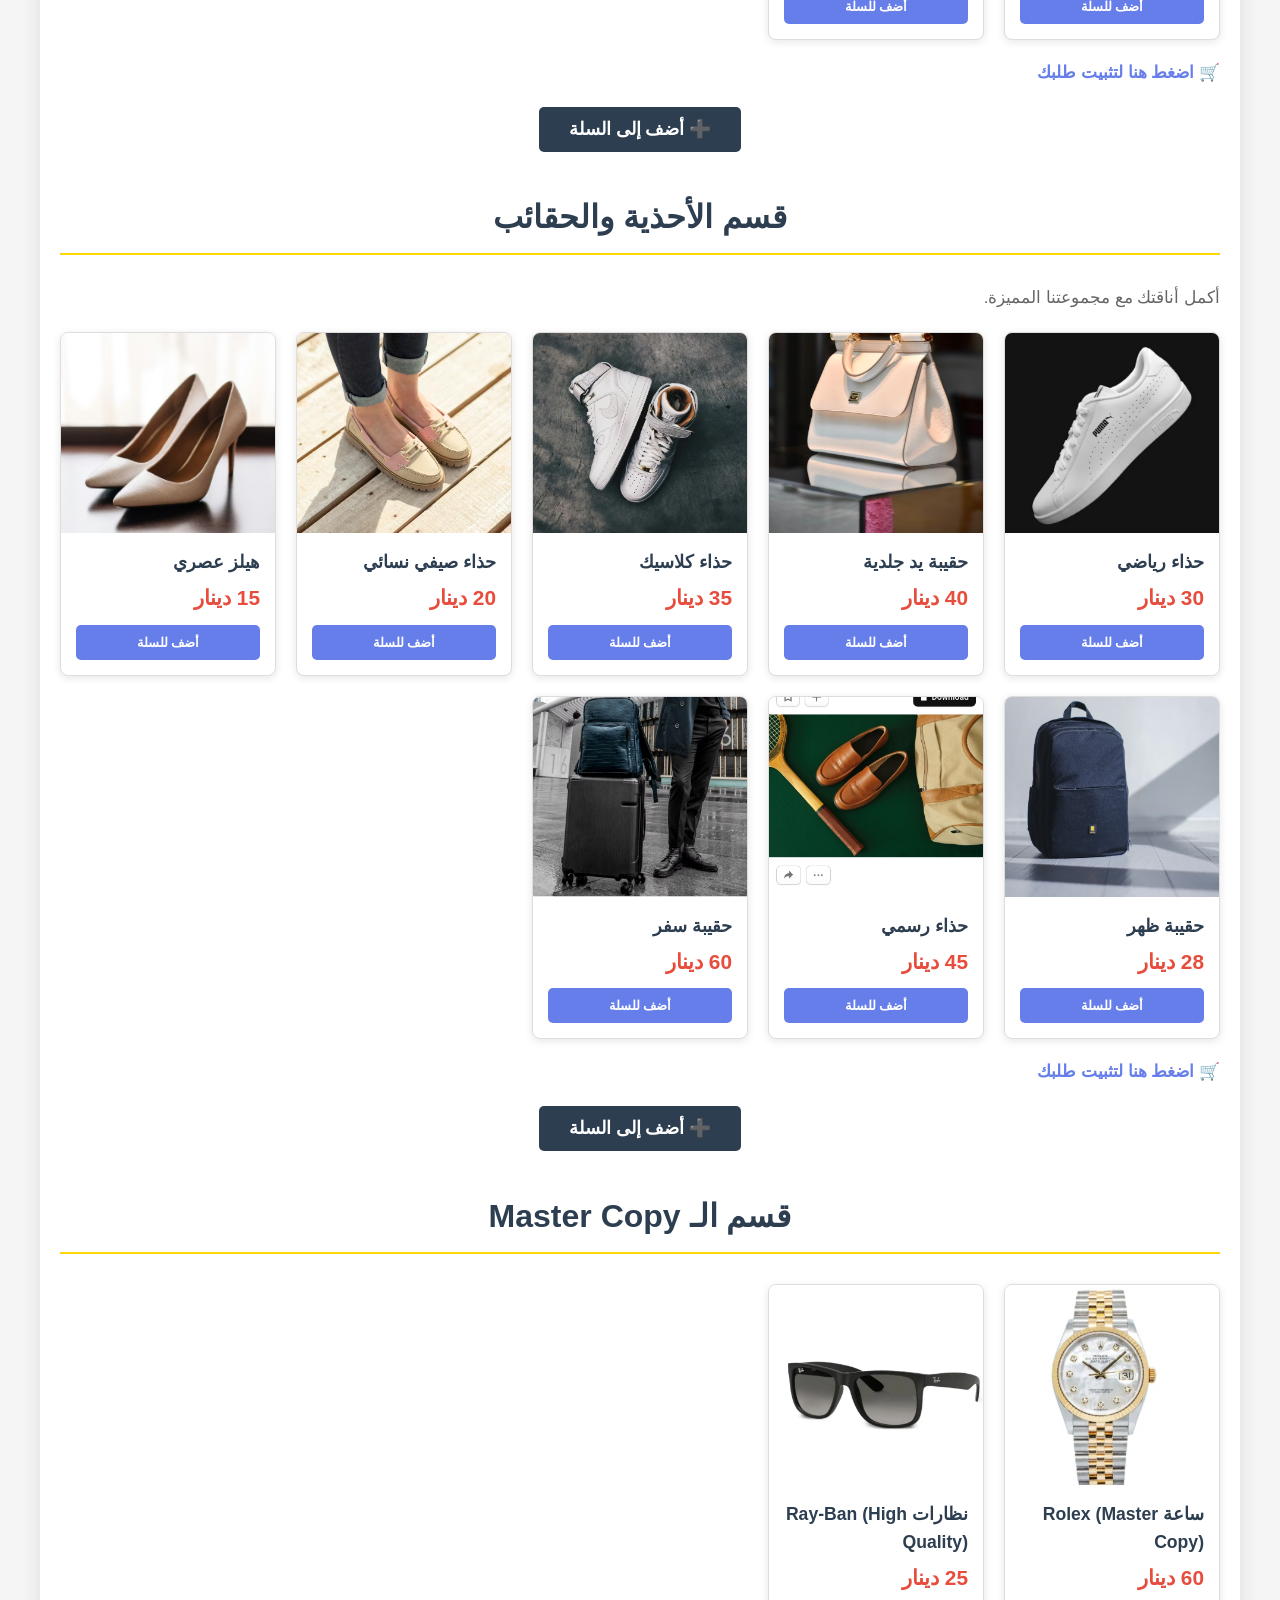
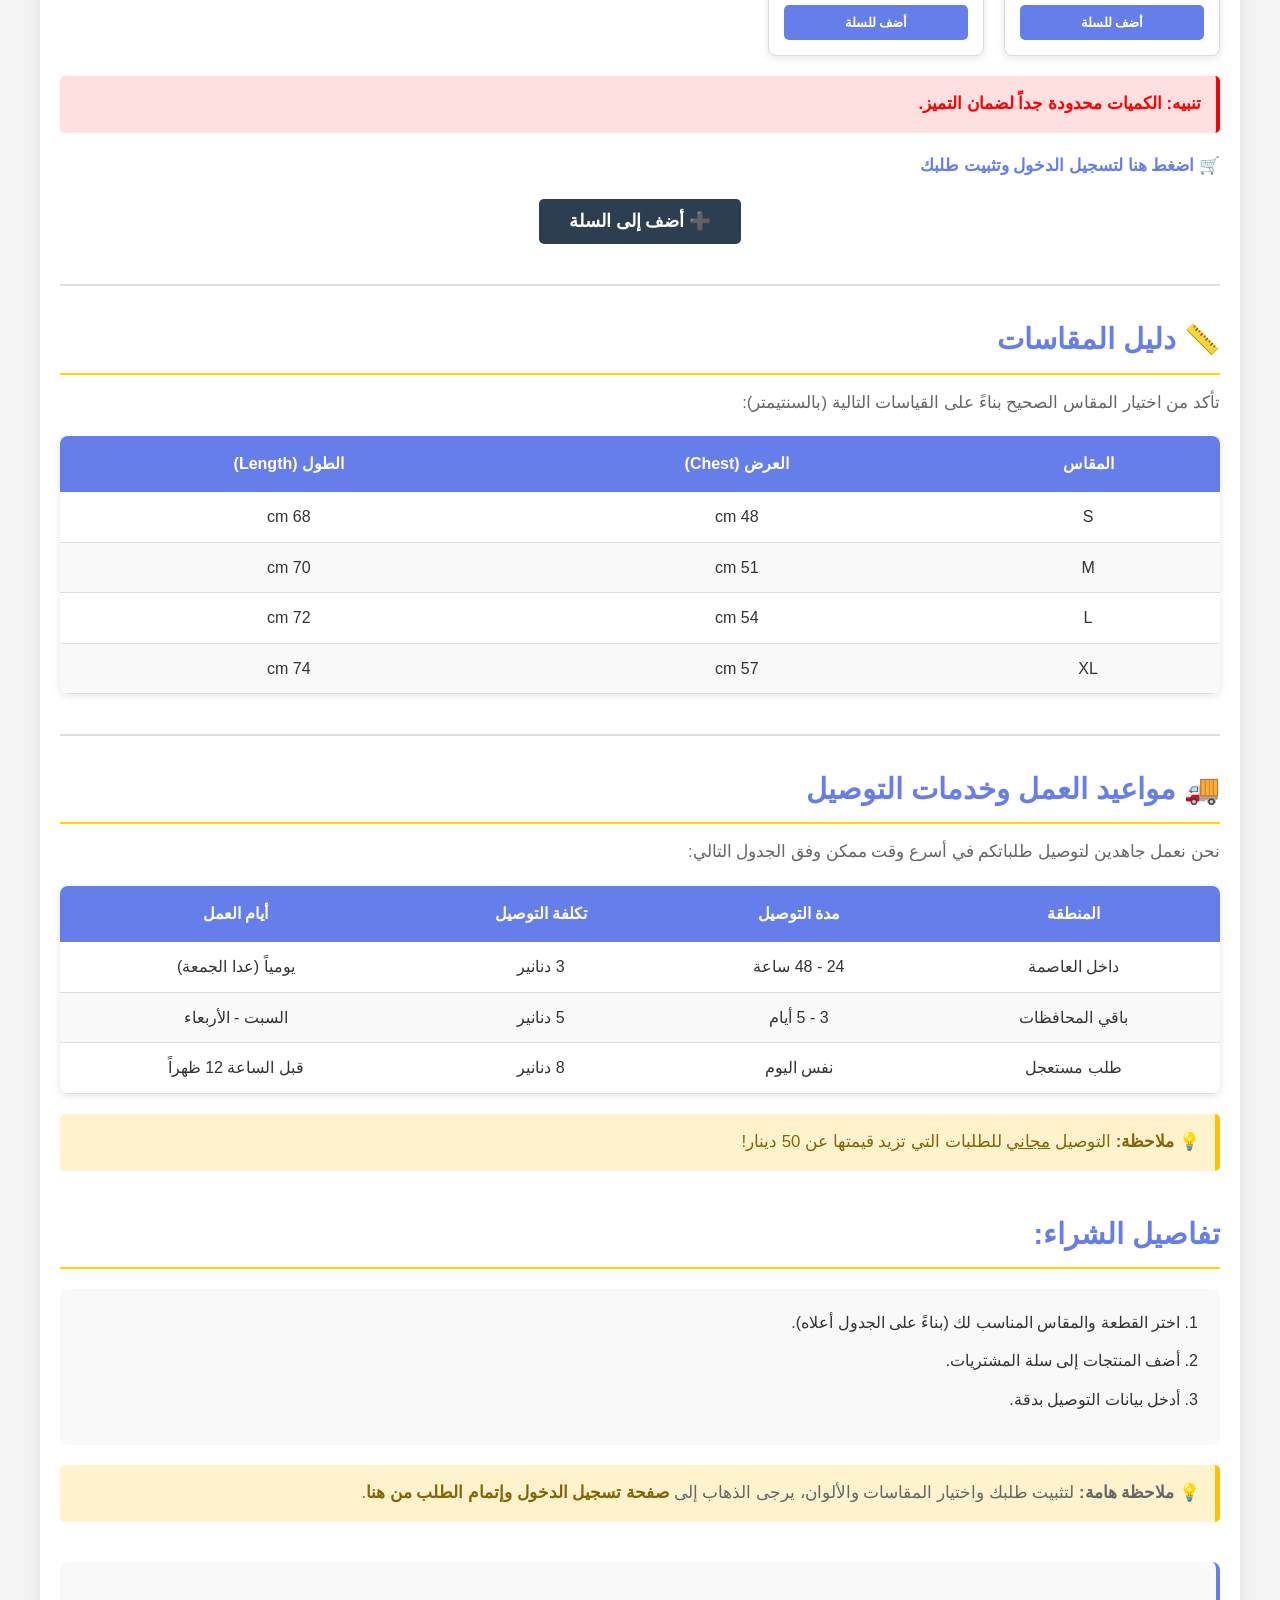
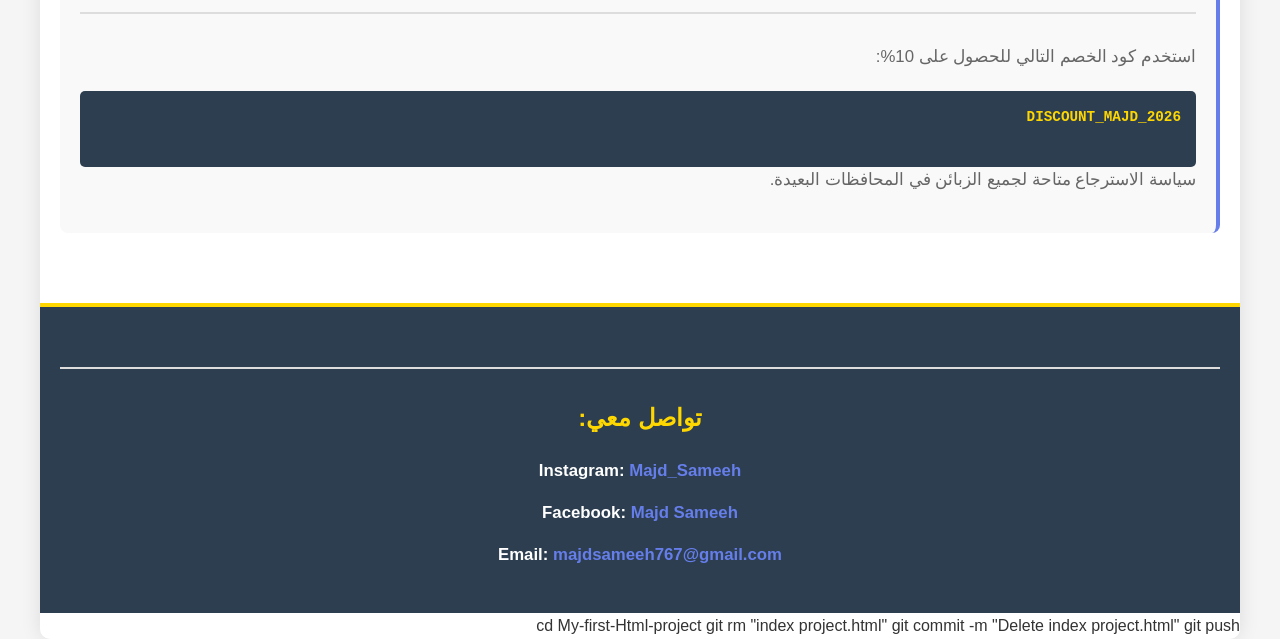
==== commit fabee3da: "Remove index project.html from the repository" ====
--- a/index.html project.html
+++ b/index.html project.html
@@ -307,6 +307,11 @@
         <a href="mailto:majdsameeh767@gmail.com">majdsameeh767@gmail.com</a>
       </p>
     </footer>
+    cd My-first-Html-project
+git rm "index project.html"
+git commit -m "Delete index project.html"
+git push
+    
   </div>
 </body>
 </html>
